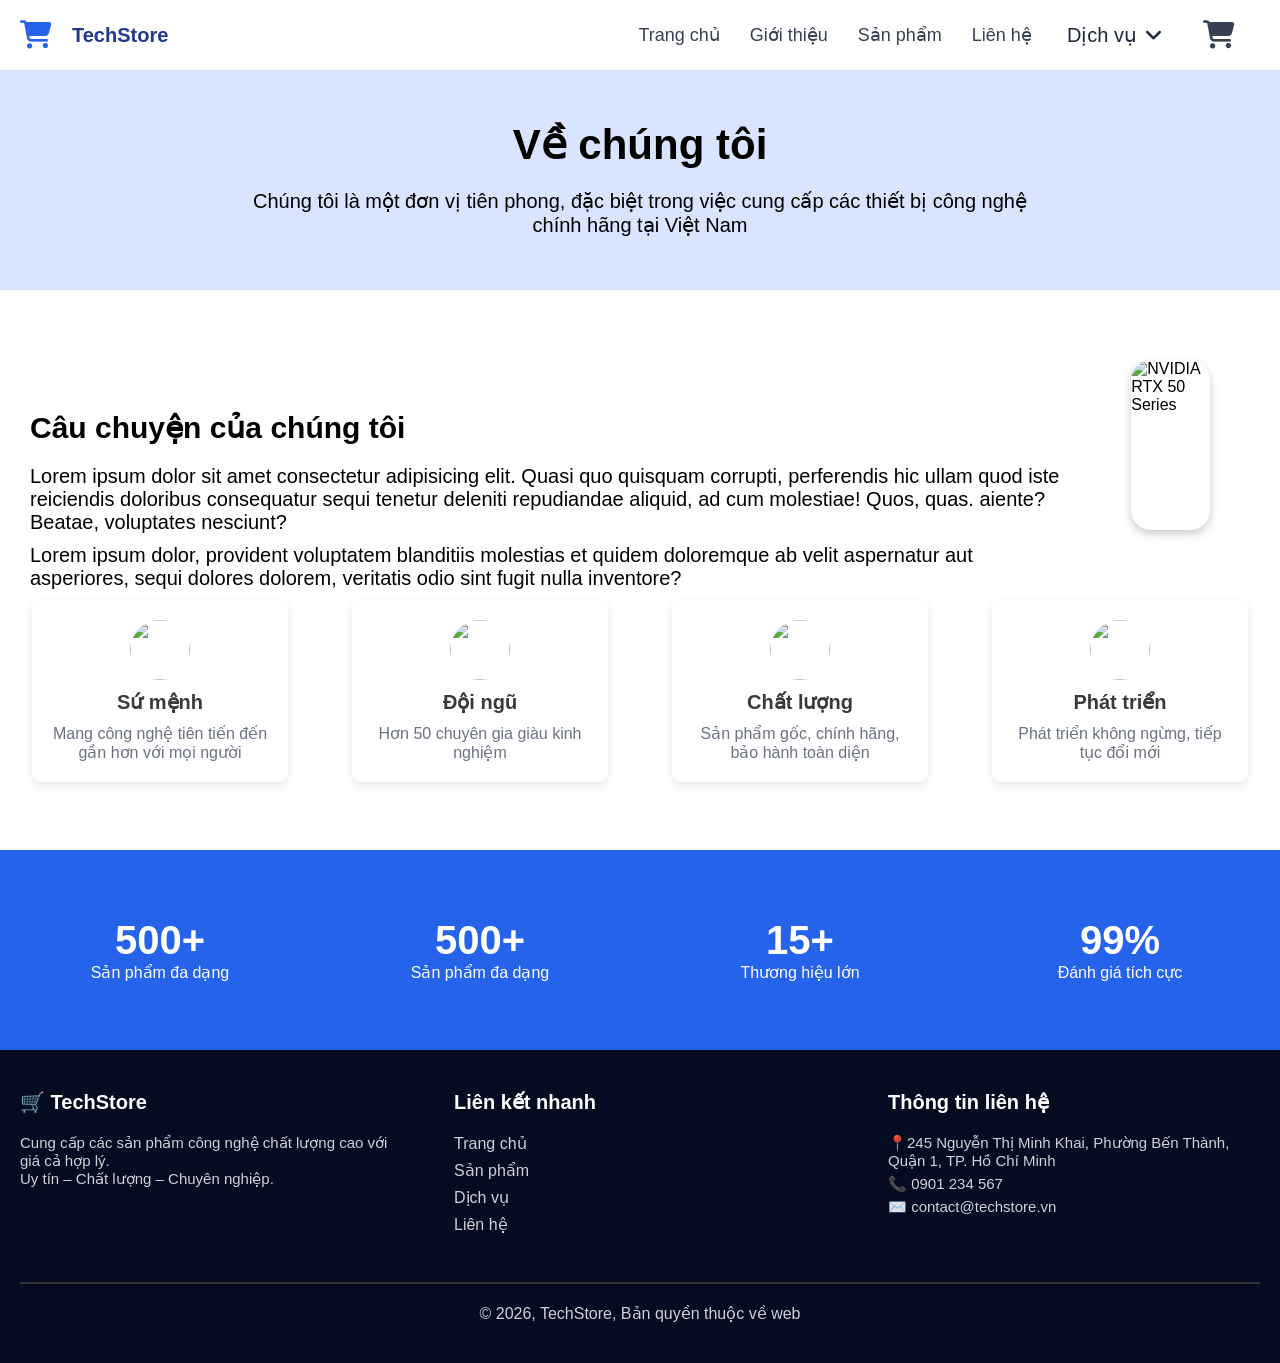
==== Gioithieu.html @ dec68558 "Add files via upload" ====
<!DOCTYPE html>
<html lang="en">

<head>
    <meta charset="UTF-8">
    <meta name="viewport" content="width=device-width, initial-scale=1.0">
    <title>Document</title>
    <link rel="stylesheet" href="https://cdnjs.cloudflare.com/ajax/libs/font-awesome/6.5.1/css/all.min.css">
    <link rel="stylesheet" href="Gioithieu.css">
    <script src="AEO&AIEO/gioithieu.js" defer></script>
</head>

<body>
    <header>
        <div class="logo">
            <i class="fa-solid fa-cart-shopping"></i>
            <span>TechStore</span>
        </div>

        <div class="space">
            <nav>
                <ul>
                    <li><a href="index.html">Trang chủ</a></li>
                    <li><a href="Gioithieu.html">Giới thiệu</a></li>
                    <li><a href="Sanpham.html">Sản phẩm</a></li>
                    <li><a href="Lienhe.html">Liên hệ</a></li>
                    <li class="dropdown">

                        <a href="#">
                            Dịch vụ
                            <i class="fa-solid fa-angle-down"></i>
                        </a>

                        <ul class="dropdown-menu">

                            <li>
                                <a href="/DichVu/giaohang.html">
                                    Giao hàng nhanh chóng
                                </a>
                            </li>

                            <li>
                                <a href="/DichVu/hotro.html">
                                    Hỗ trợ 24/7
                                </a>
                            </li>

                            <li>
                                <a href="/DichVu/doitra.html">
                                    Đổi trả miễn phí
                                </a>
                            </li>

                            <li>
                                <a href="/DichVu/baohanh.html">
                                    Bảo hành chính hãng
                                </a>
                            </li>

                            <li>
                                <a href="/DichVu/uudai.html">
                                    Ưu đãi đặc biệt
                                </a>
                            </li>

                            <li>
                                <a href="/DichVu/Thanhtoan.html">
                                    Thanh toán tiện lợi
                                </a>
                            </li>

                        </ul>

                    </li>
                    <li class="cart">
                        <i class="fa-solid fa-cart-shopping"></i>
                    </li>
                </ul>
            </nav>
        </div>
    </header>
    <section class="Gioithieu-start">
        <div class="title-gioithieu">Về chúng tôi</div>
        <p>Chúng tôi là một đơn vị tiên phong, đặc biệt trong việc cung cấp các thiết bị công nghệ <br> chính hãng tại
            Việt Nam</p>
    </section>
    <section class="Gioithieu-content">
        <div class="mid">
            <div class="middle-text">
                <div class="title">Câu chuyện của chúng tôi</div>
                <div class="middle-content">
                    <ul>
                        <li>Lorem ipsum dolor sit amet consectetur adipisicing elit. Quasi quo quisquam corrupti,
                            perferendis hic ullam quod iste reiciendis doloribus consequatur sequi tenetur deleniti
                            repudiandae aliquid, ad cum molestiae! Quos, quas.
                            aiente? Beatae, voluptates nesciunt?</li>
                        <li>Lorem ipsum dolor, provident voluptatem blanditiis molestias et quidem doloremque ab velit
                            aspernatur aut asperiores, sequi dolores dolorem, veritatis odio sint fugit nulla inventore?
                        </li>
                    </ul>
                </div>
            </div>
            <div class="image-wrapper">
                <img src="https://file.hstatic.net/1000233206/file/rog_strix_g_1_aa729f13a4b34af6ab299ab0d8eb1ccd.jpg"
                    class="main-image" alt="NVIDIA RTX 50 Series">
            </div>
        </div>

        <div class="features">
            <div class="feature-content">
                <div class="feature">
                    <img src="https://image.voh.com.vn/voh/Image/2022/08/14/su-menh-la-gi-2.jpg?t=o" alt="">
                    <h3> Sứ mệnh </h3>
                    <p>Mang công nghệ tiên tiến đến gần hơn với mọi người</p>
                </div>
                <div class="feature">
                    <img src="https://images2.thanhnien.vn/528068263637045248/2024/6/3/1-tuyen-dung-va-xay-dung-doi-ngu-nhan-su-gioi-chuyen-mon-cao-1717399068721476175401.jpg"
                        alt="">
                    <h3>Đội ngũ</h3>
                    <p>Hơn 50 chuyên gia giàu kinh nghiệm</p>
                </div>
                <div class="feature">
                    <img src="https://www.saga.vn/uploads/%E1%BA%A2nh%20m%C3%B4%20t%E1%BA%A3/system_quality_1.jpg"
                        alt="">
                    <h3>Chất lượng</h3>
                    <p>Sản phẩm gốc, chính hãng, bảo hành toàn diện</p>
                </div>
                <div class="feature">
                    <img src="https://bizflyportal.mediacdn.vn/bizflyportal/images/phat-trien-thi-truong-1-16526668135844.jpg"
                        alt="">
                    <h3>Phát triển</h3>
                    <p>Phát triển không ngừng, tiếp tục đổi mới</p>
                </div>
            </div>
        </div>

        <div class="info-contain">
            <ul>
                <li class="info-title">500+</li>
                <li class="info-info">Sản phẩm đa dạng</li>
            </ul>
            <ul>
                <li class="info-title">500+</li>
                <li class="info-info">Sản phẩm đa dạng</li>
            </ul>
            <ul>
                <li class="info-title">15+</li>
                <li class="info-info">Thương hiệu lớn</li>
            </ul>
            <ul>
                <li class="info-title">99%</li>
                <li class="info-info">Đánh giá tích cực</li>
            </ul>
        </div>
    </section>
    <footer class="footer">
        <div class="footer-section">
            <h4>🛒 TechStore</h4>
            <p>Cung cấp các sản phẩm công nghệ chất lượng cao với giá cả hợp lý.<br>
                Uy tín – Chất lượng – Chuyên nghiệp.</p>
        </div>
        <div class="footer-section">
            <h4>Liên kết nhanh</h4>
            <ul>
                <li><a href="#">Trang chủ</a></li>
                <li><a href="#">Sản phẩm</a></li>
                <li><a href="#">Dịch vụ</a></li>
                <li><a href="#">Liên hệ</a></li>
            </ul>
        </div>
        <div class="footer-section contact-info">
            <h4>Thông tin liên hệ</h4>
            <p>📍245 Nguyễn Thị Minh Khai, Phường Bến Thành, Quận 1, TP. Hồ Chí Minh</p>
            <p>📞 0901 234 567</p>
            <p>✉️ contact@techstore.vn</p>
        </div>
        <hr>
        <div class="mid-footer">©️ 2026, TechStore, Bản quyền thuộc về web</div>
    </footer>
</body>

</html>
---- Gioithieu.css ----
* {
    margin: 0;
    padding: 0;
    box-sizing: border-box;
    font-family: Arial, Helvetica, sans-serif;
}

body {
    background: #ffffff;
}

header {
    width: 100%;
    background: white;
    height: 70px;

    display: flex;
    justify-content: space-between;
    align-items: center;
}

.space {
    align-items: center;
    display: flex;
}

.logo {
    display: flex;
    align-items: center;
    gap: 20px;

    font-size: 20px;
    font-weight: bold;
    color: #1e3a8a;
}

.logo i {
    font-size: 28px;
    color: #2563eb;
    padding-left: 20px;
}

nav ul {
    list-style: none;
    display: flex;
    align-items: center;
    padding: 0 15px;
}

nav ul li {
    display: flex;
    align-items: center;
}

nav ul li a {
    display: flex;
    text-decoration: none;
    color: #374151;
    font-size: 18px;
    transition: 0.3s;
    border-radius: 5px;
    padding: 0 15px;
    height: 70px;
    align-items: center;
}

nav ul li a:hover {
    color: #ffffff;
    font-weight: bold;
    background: #2563eb;
}

.dropdown {
    position: relative;
    list-style: none;
}

.dropdown>a {
    text-decoration: none;
    color: #1e293b;
    font-size: 20px;
    padding: 15px 20px;
    display: flex;
    align-items: center;
    gap: 8px;
}

.dropdown-menu {
    position: absolute;
    top: 100%;
    right: 0;
    width: 300px;
    background: white;
    border-radius: 12px;
    box-shadow: 0 4px 12px rgba(0, 0, 0, 0.12);
    padding: 10px 0;
    display: none;
    z-index: 999;
}


.dropdown:hover .dropdown-menu {
    display: block;
}


.dropdown-menu li {
    list-style: none;
}


.dropdown-menu li a {
    display: block;
    padding: 18px 22px;
    text-decoration: none;
    color: #475569;
    font-size: 18px;
    transition: 0.3s;
}


.dropdown-menu li a:hover {
    background: #eff6ff;
    color: #2563eb;
    font-weight: bold;
}

.cart {
    padding: 0 20px;
    font-size: 28px;
    color: #374151;
    cursor: pointer;
}

.cart i {
    padding-right: 10px;
}

.Gioithieu-start {
    background: #d9e4ff;
    height: 220px;
    align-items: center;
    text-align: center;
}

.title-gioithieu {
    font-size: 42px;
    font-weight: bold;
    padding: 50px 10px 20px 10px;
}

.Gioithieu-start p {
    font-size: 20px;
}

.Gioithieu-content {
    align-items: center;
}

.title {
    font-weight: bold;
    font-size: 30px;
    padding: 120px 10px 20px 0px;
}

.middle-content {
    align-items: center;
    flex-direction: column;
}

.mid {
    justify-content: space-between;
    display: flex;
}

.middle-text {
    padding-left: 30px;
    align-items: center;
}

.middle-text ul {
    list-style: none;
}

.middle-text li {
    padding-bottom: 10px;
    font-size: 20px;
}

.image-wrapper {
    max-width: 60%;
    border-radius: 20px;
    overflow: hidden;
    margin: 70px;
    box-shadow: 0 4px 10px rgba(0, 0, 0, 0.2);
    display: block;
}

.main-image {
    width: 100%;
    display: block;
}

.features {
    justify-content: space-around;
    background: #ffffff;
    height: 200px;
    text-align: center;
    margin-bottom: 50px;
}

.features-title {
    padding: 50px 10px 30px 10px;
    display: flex;
    justify-content: center;
    font-size: 30px;
    font-weight: bolder;
}

.feature-content {
    justify-content: space-around;
    text-align: center;
    display: flex;
    align-items: center;
}

.feature {
    align-items: center;
    width: 20%;
    box-shadow: 0 4px 10px rgba(143, 143, 143, 0.2);
    padding: 20px;
    border-radius: 10px;
    cursor: pointer;
}

.feature:hover{
    width: 25%;
}

.feature img {
    height: 60px;
    width: 60px;
    border-radius: 30px;
    margin-bottom: 10px;
}

.feature h3 {
    font-weight: bold;
    font-size: 20px;
    margin-bottom: 10px;
    color: #3a3a3a;
}

.feature p {
    color: #6b7280
}

.info-contain {
    height: 200px;
    align-items: center;
    background-color: #2563eb;
    display: flex;
    color: white;
}

.info-title {
    font-size: 40px;
    font-weight: bold;
}

.info-info {
    font-size: 16px;
    color: rgb(255, 255, 255);
}

.info-contain ul {
    list-style: none;
    text-align: center;
    width: 30%;
}

.footer {
    background: #01081efa;
    color: #fff;
    padding: 40px 20px;
    display: flex;
    justify-content: space-between;
    flex-wrap: wrap;
}

.footer-section {
    width: 30%;
    margin-bottom: 20px;
}

.footer-section h4 {
    font-size: 20px;
    margin-bottom: 20px;
    color: #ffffff;
}

.footer-section p {
    color: #ececece1;
    font-size: 15px;
}

.footer-section ul {
    list-style: none;
    padding: 0;
}

.footer-section ul li {
    margin-bottom: 8px;
}

.footer-section ul li a {
    color: #ececece1;
    text-decoration: none;
}

.footer-section ul li a:hover {
    color: #ffffff00;
}

.contact-info p {
    margin: 5px 0;
}

hr {
    width: 100%;
    border: none;
    height: 2px;
    background-color: #333;
    margin: 20px 0;
}

.mid-footer{
    text-align: center;
    width: 100%;
    color: #ececece1;
}
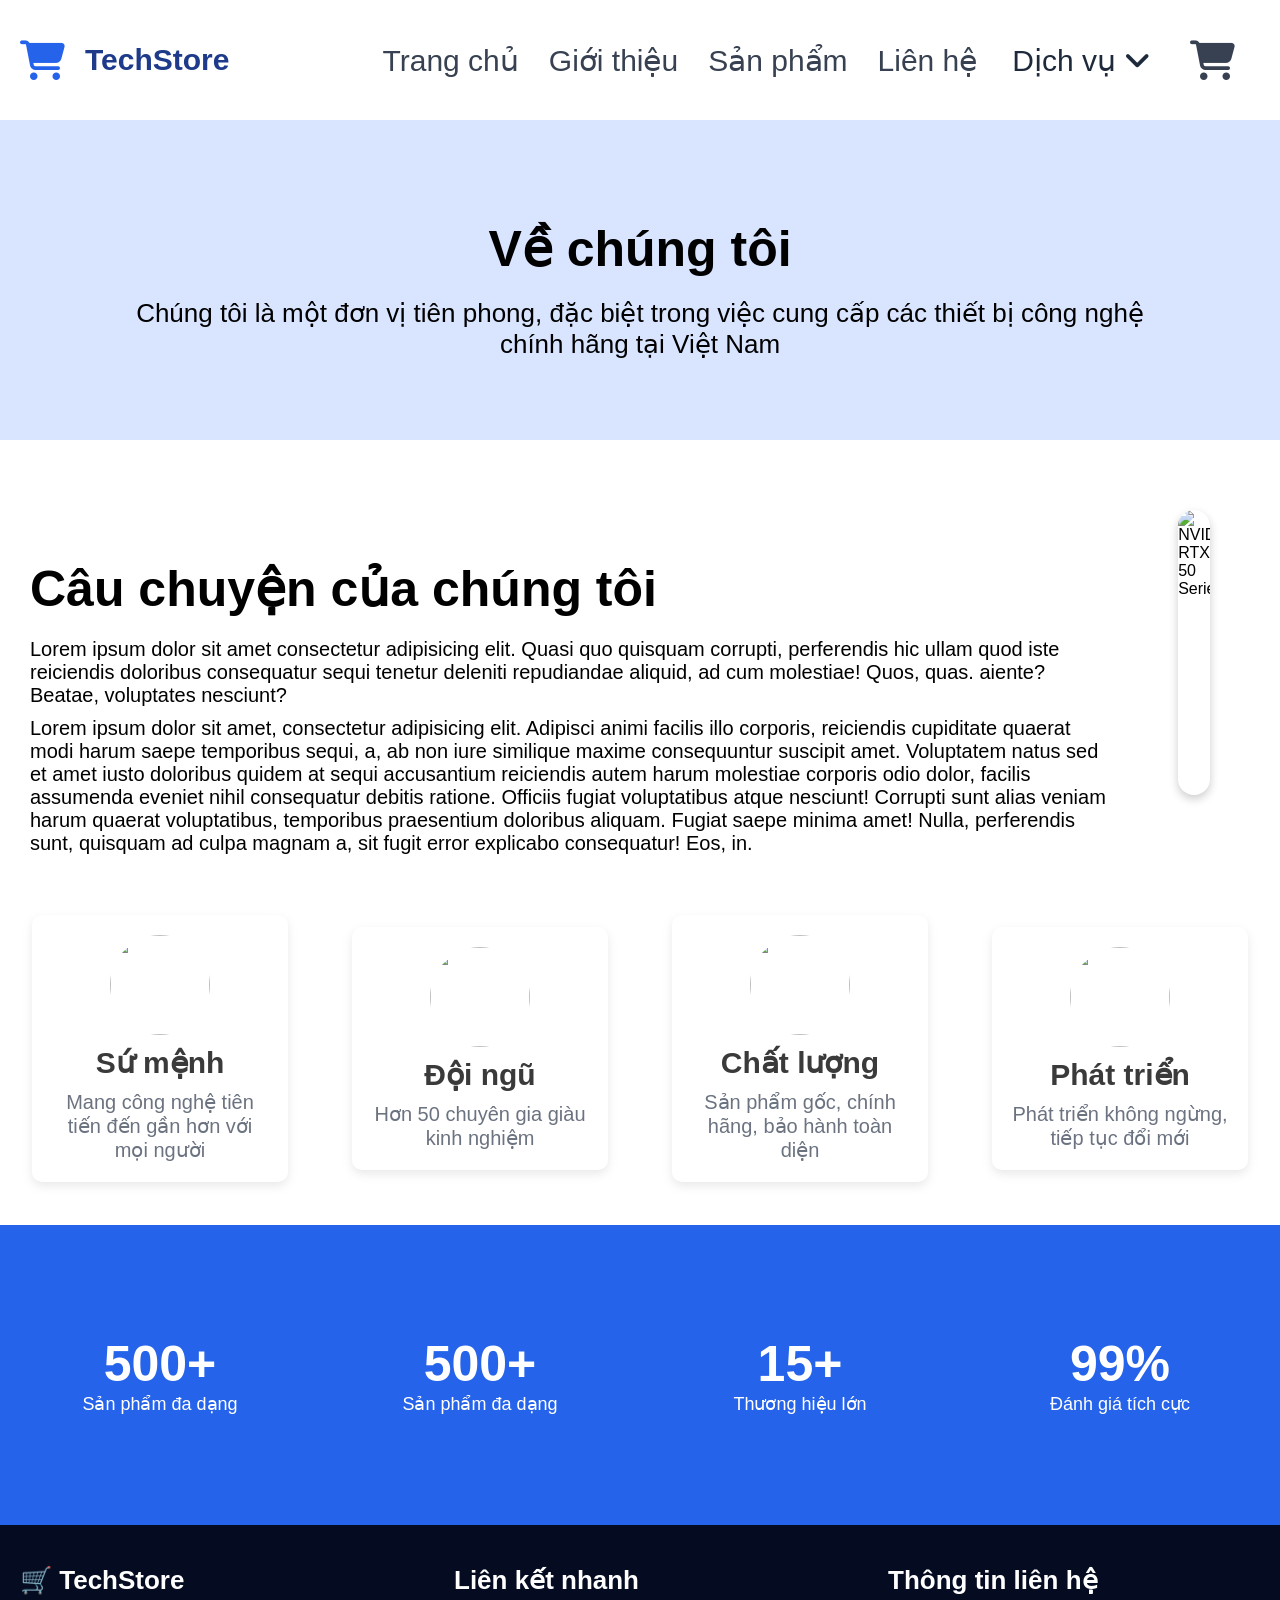
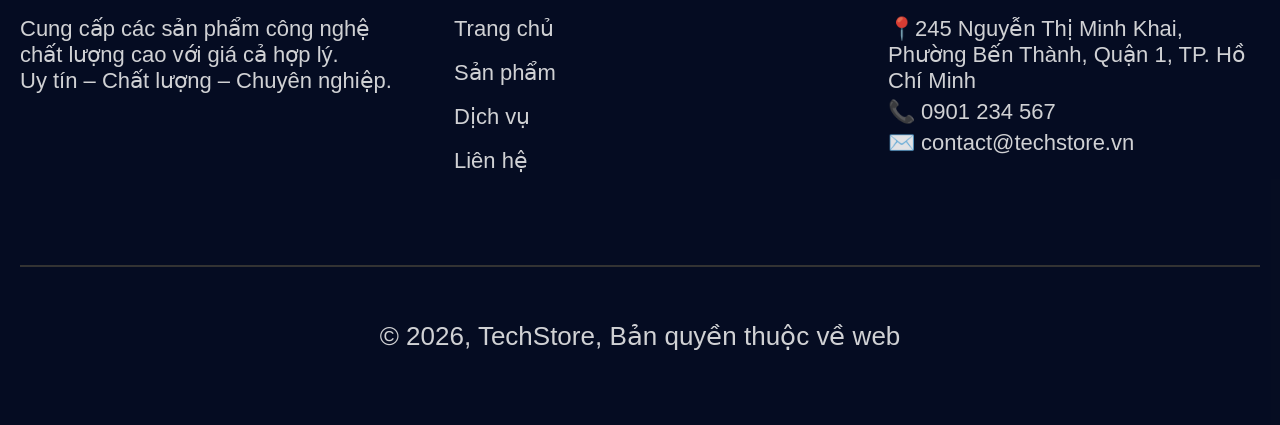
==== commit 39b6d6d7: "Update Gioithieu.html" ====
--- a/Gioithieu.html
+++ b/Gioithieu.html
@@ -34,37 +34,37 @@
                         <ul class="dropdown-menu">
 
                             <li>
-                                <a href="/DichVu/giaohang.html">
+                                <a href="DichVu/giaohang.html">
                                     Giao hàng nhanh chóng
                                 </a>
                             </li>
 
                             <li>
-                                <a href="/DichVu/hotro.html">
+                                <a href="DichVu/hotro.html">
                                     Hỗ trợ 24/7
                                 </a>
                             </li>
 
                             <li>
-                                <a href="/DichVu/doitra.html">
+                                <a href="DichVu/doitra.html">
                                     Đổi trả miễn phí
                                 </a>
                             </li>
 
                             <li>
-                                <a href="/DichVu/baohanh.html">
+                                <a href="DichVu/baohanh.html">
                                     Bảo hành chính hãng
                                 </a>
                             </li>
 
                             <li>
-                                <a href="/DichVu/uudai.html">
+                                <a href="DichVu/uudai.html">
                                     Ưu đãi đặc biệt
                                 </a>
                             </li>
 
                             <li>
-                                <a href="/DichVu/Thanhtoan.html">
+                                <a href="DichVu/Thanhtoan.html">
                                     Thanh toán tiện lợi
                                 </a>
                             </li>
@@ -94,8 +94,9 @@
                             perferendis hic ullam quod iste reiciendis doloribus consequatur sequi tenetur deleniti
                             repudiandae aliquid, ad cum molestiae! Quos, quas.
                             aiente? Beatae, voluptates nesciunt?</li>
-                        <li>Lorem ipsum dolor, provident voluptatem blanditiis molestias et quidem doloremque ab velit
-                            aspernatur aut asperiores, sequi dolores dolorem, veritatis odio sint fugit nulla inventore?
+                        <li>Lorem ipsum dolor sit amet, consectetur adipisicing elit. Adipisci animi facilis illo corporis, reiciendis cupiditate quaerat modi harum saepe temporibus sequi, a, ab non iure similique maxime consequuntur suscipit amet.
+                        Voluptatem natus sed et amet iusto doloribus quidem at sequi accusantium reiciendis autem harum molestiae corporis odio dolor, facilis assumenda eveniet nihil consequatur debitis ratione. Officiis fugiat voluptatibus atque nesciunt!
+                        Corrupti sunt alias veniam harum quaerat voluptatibus, temporibus praesentium doloribus aliquam. Fugiat saepe minima amet! Nulla, perferendis sunt, quisquam ad culpa magnam a, sit fugit error explicabo consequatur! Eos, in.
                         </li>
                     </ul>
                 </div>
@@ -179,4 +180,4 @@
     </footer>
 </body>
 
-</html>+</html>
--- a/Gioithieu.css
+++ b/Gioithieu.css
@@ -6,14 +6,13 @@
 }
 
 body {
-    background: #ffffff;
+    background: #f5f5f5;
 }
 
 header {
     width: 100%;
     background: white;
-    height: 70px;
-
+    height: 120px;
     display: flex;
     justify-content: space-between;
     align-items: center;
@@ -28,18 +27,20 @@
     display: flex;
     align-items: center;
     gap: 20px;
-
-    font-size: 20px;
     font-weight: bold;
     color: #1e3a8a;
 }
 
 .logo i {
-    font-size: 28px;
+    font-size: 40px;
     color: #2563eb;
     padding-left: 20px;
 }
 
+.logo span{
+    font-size: 30px;
+}
+
 nav ul {
     list-style: none;
     display: flex;
@@ -56,11 +57,11 @@
     display: flex;
     text-decoration: none;
     color: #374151;
-    font-size: 18px;
+    font-size: 30px;
     transition: 0.3s;
     border-radius: 5px;
     padding: 0 15px;
-    height: 70px;
+    height: 120px;
     align-items: center;
 }
 
@@ -78,7 +79,7 @@
 .dropdown>a {
     text-decoration: none;
     color: #1e293b;
-    font-size: 20px;
+    font-size: 30px;
     padding: 15px 20px;
     display: flex;
     align-items: center;
@@ -98,26 +99,22 @@
     z-index: 999;
 }
 
-
 .dropdown:hover .dropdown-menu {
     display: block;
 }
 
-
 .dropdown-menu li {
     list-style: none;
 }
-
 
 .dropdown-menu li a {
     display: block;
     padding: 18px 22px;
     text-decoration: none;
     color: #475569;
-    font-size: 18px;
+    font-size: 30px;
     transition: 0.3s;
 }
-
 
 .dropdown-menu li a:hover {
     background: #eff6ff;
@@ -127,7 +124,7 @@
 
 .cart {
     padding: 0 20px;
-    font-size: 28px;
+    font-size: 40px;
     color: #374151;
     cursor: pointer;
 }
@@ -138,28 +135,29 @@
 
 .Gioithieu-start {
     background: #d9e4ff;
-    height: 220px;
+    height: 320px;
     align-items: center;
     text-align: center;
 }
 
 .title-gioithieu {
-    font-size: 42px;
-    font-weight: bold;
-    padding: 50px 10px 20px 10px;
+    font-size: 50px;
+    font-weight: bold;
+    padding: 100px 10px 20px 10px;
 }
 
 .Gioithieu-start p {
-    font-size: 20px;
+    font-size: 26px;
 }
 
 .Gioithieu-content {
     align-items: center;
+    background: #ffffff;
 }
 
 .title {
     font-weight: bold;
-    font-size: 30px;
+    font-size: 50px;
     padding: 120px 10px 20px 0px;
 }
 
@@ -204,9 +202,9 @@
 .features {
     justify-content: space-around;
     background: #ffffff;
-    height: 200px;
-    text-align: center;
-    margin-bottom: 50px;
+    height: 360px;
+    text-align: center;
+    padding: 50px 0 50px 0;
 }
 
 .features-title {
@@ -234,29 +232,30 @@
 }
 
 .feature:hover{
-    width: 25%;
+    width: 21%;
 }
 
 .feature img {
-    height: 60px;
-    width: 60px;
-    border-radius: 30px;
+    height: 100px;
+    width: 100px;
+    border-radius: 50%;
     margin-bottom: 10px;
 }
 
 .feature h3 {
     font-weight: bold;
-    font-size: 20px;
+    font-size: 30px;
     margin-bottom: 10px;
     color: #3a3a3a;
 }
 
 .feature p {
-    color: #6b7280
+    color: #6b7280;
+    font-size: 20px;
 }
 
 .info-contain {
-    height: 200px;
+    height: 300px;
     align-items: center;
     background-color: #2563eb;
     display: flex;
@@ -264,12 +263,12 @@
 }
 
 .info-title {
-    font-size: 40px;
+    font-size: 50px;
     font-weight: bold;
 }
 
 .info-info {
-    font-size: 16px;
+    font-size: 18px;
     color: rgb(255, 255, 255);
 }
 
@@ -286,6 +285,7 @@
     display: flex;
     justify-content: space-between;
     flex-wrap: wrap;
+    height: 500px;
 }
 
 .footer-section {
@@ -294,14 +294,14 @@
 }
 
 .footer-section h4 {
-    font-size: 20px;
+    font-size: 26px;
     margin-bottom: 20px;
     color: #ffffff;
 }
 
 .footer-section p {
     color: #ececece1;
-    font-size: 15px;
+    font-size: 22px;
 }
 
 .footer-section ul {
@@ -310,16 +310,13 @@
 }
 
 .footer-section ul li {
-    margin-bottom: 8px;
+    margin-bottom: 18px;
 }
 
 .footer-section ul li a {
     color: #ececece1;
     text-decoration: none;
-}
-
-.footer-section ul li a:hover {
-    color: #ffffff00;
+    font-size: 22px;
 }
 
 .contact-info p {
@@ -334,8 +331,9 @@
     margin: 20px 0;
 }
 
-.mid-footer{
+.mid-footer {
     text-align: center;
     width: 100%;
     color: #ececece1;
-}
+    font-size: 26px;
+}
